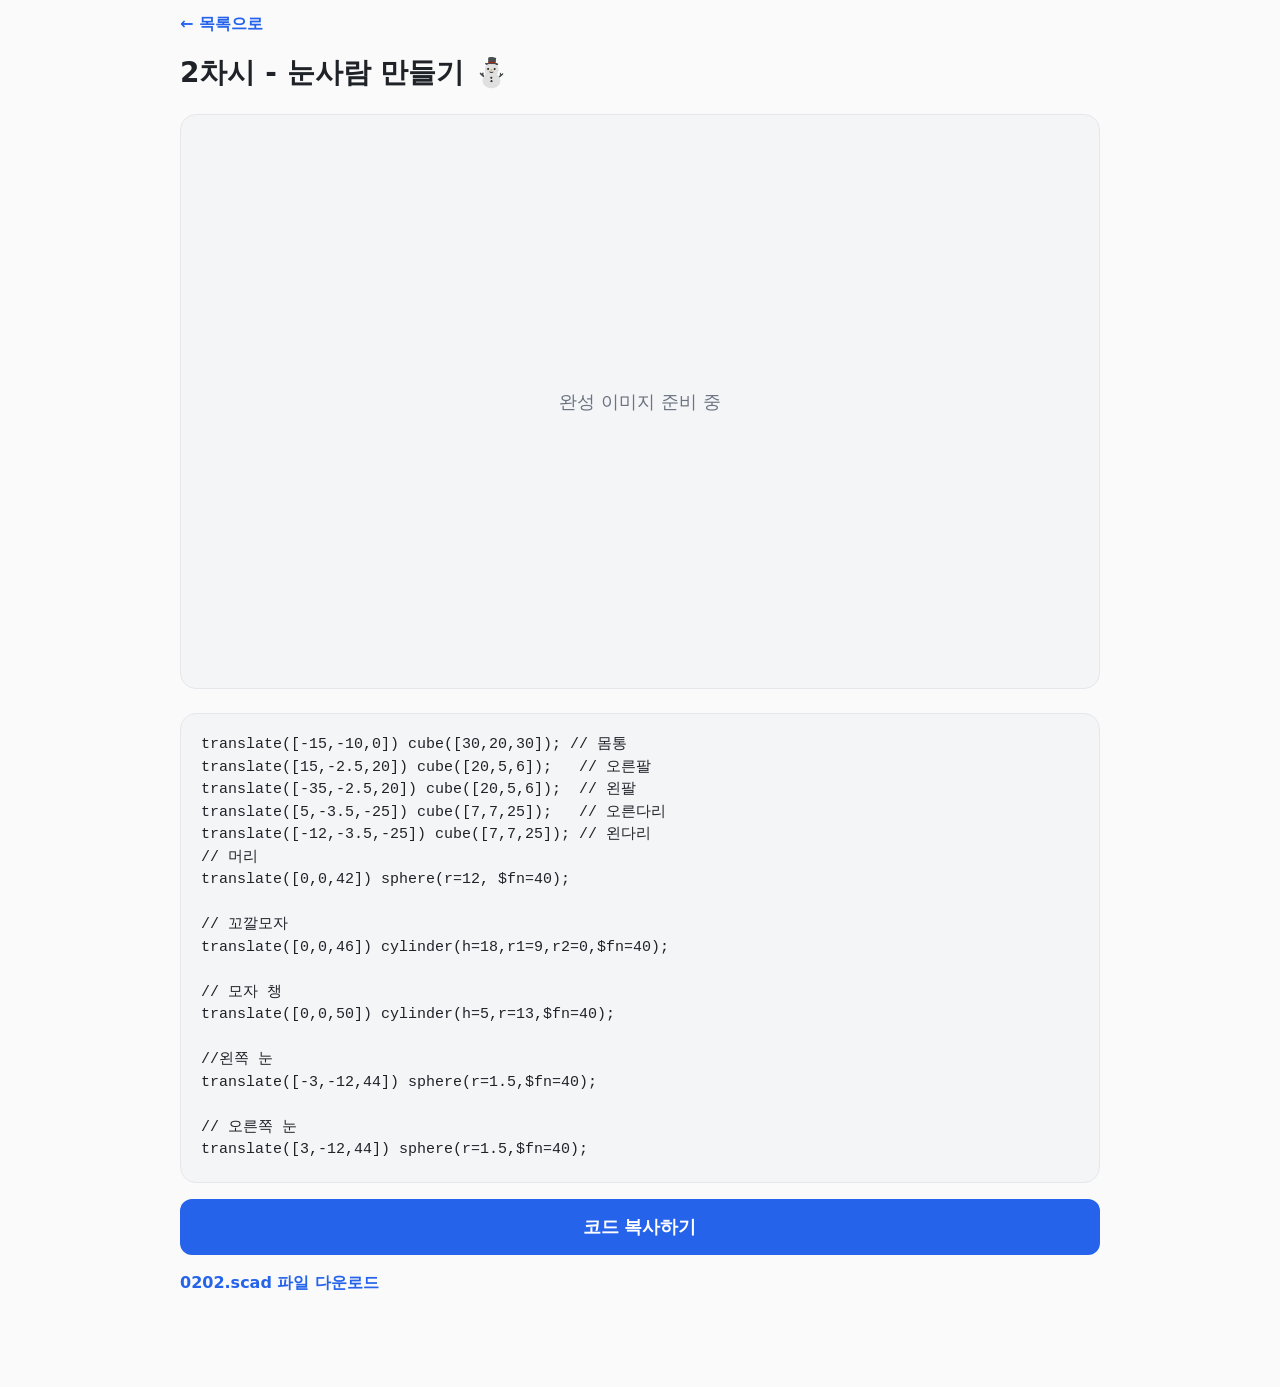
==== lessons/02/index.html @ 9d1353fc "Add 2차시 눈사람 lesson page and site gallery Homepage links to per-lesson pages with source code and a c" ====
<!doctype html>
<html lang="ko">
<head>
<meta charset="utf-8">
<meta name="viewport" content="width=device-width, initial-scale=1">
<title>2차시 - 눈사람 만들기 | 정탑 OpenSCAD 교실</title>
<link rel="stylesheet" href="../../assets/style.css">
</head>
<body>
<main>
  <a class="back" href="../../index.html">&larr; 목록으로</a>
  <h1 class="lesson-title">2차시 - 눈사람 만들기 ⛄</h1>

  <div class="preview">
    <span class="placeholder">완성 이미지 준비 중</span>
  </div>

  <div class="code-block">
    <pre id="code">translate([-15,-10,0]) cube([30,20,30]); // 몸통
translate([15,-2.5,20]) cube([20,5,6]);   // 오른팔
translate([-35,-2.5,20]) cube([20,5,6]);  // 왼팔
translate([5,-3.5,-25]) cube([7,7,25]);   // 오른다리
translate([-12,-3.5,-25]) cube([7,7,25]); // 왼다리
// 머리
translate([0,0,42]) sphere(r=12, $fn=40);

// 꼬깔모자
translate([0,0,46]) cylinder(h=18,r1=9,r2=0,$fn=40);

// 모자 챙
translate([0,0,50]) cylinder(h=5,r=13,$fn=40);

//왼쪽 눈
translate([-3,-12,44]) sphere(r=1.5,$fn=40);

// 오른쪽 눈
translate([3,-12,44]) sphere(r=1.5,$fn=40);</pre>
  </div>

  <button class="copy-btn" id="copyBtn">코드 복사하기</button>

  <p><a class="back" href="0202.scad" download>0202.scad 파일 다운로드</a></p>
</main>

<script>
const btn = document.getElementById('copyBtn');
const code = document.getElementById('code');
btn.addEventListener('click', async () => {
  try {
    await navigator.clipboard.writeText(code.textContent);
    btn.textContent = '복사 완료!';
    btn.classList.add('copied');
    setTimeout(() => {
      btn.textContent = '코드 복사하기';
      btn.classList.remove('copied');
    }, 1500);
  } catch (e) {
    btn.textContent = '복사 실패, 직접 선택해서 복사해주세요';
  }
});
</script>
</body>
</html>
---- assets/style.css ----
:root {
  color-scheme: light dark;
  --bg: #fafafa;
  --card-bg: #ffffff;
  --text: #1f2328;
  --muted: #6b7280;
  --accent: #2563eb;
  --accent-hover: #1d4ed8;
  --border: #e5e7eb;
  --code-bg: #f4f5f7;
}

@media (prefers-color-scheme: dark) {
  :root {
    --bg: #16181c;
    --card-bg: #1f2228;
    --text: #f0f2f5;
    --muted: #9aa2ad;
    --accent: #4d8dff;
    --accent-hover: #6ea0ff;
    --border: #2c2f36;
    --code-bg: #101216;
  }
}

* { box-sizing: border-box; }

body {
  margin: 0;
  font-family: "Pretendard", "Apple SD Gothic Neo", "Noto Sans KR", system-ui, sans-serif;
  background: var(--bg);
  color: var(--text);
  line-height: 1.5;
}

header.site-header {
  padding: 28px 20px 16px;
  text-align: center;
}

header.site-header h1 {
  margin: 0;
  font-size: clamp(24px, 5vw, 32px);
}

header.site-header p {
  margin: 6px 0 0;
  color: var(--muted);
  font-size: 16px;
}

main {
  max-width: 960px;
  margin: 0 auto;
  padding: 12px 20px 60px;
}

.gallery {
  display: grid;
  grid-template-columns: repeat(auto-fill, minmax(220px, 1fr));
  gap: 20px;
  margin-top: 20px;
}

.card {
  display: block;
  background: var(--card-bg);
  border: 1px solid var(--border);
  border-radius: 16px;
  overflow: hidden;
  text-decoration: none;
  color: var(--text);
  transition: transform 0.15s ease, box-shadow 0.15s ease;
}

.card:hover, .card:active {
  transform: translateY(-3px);
  box-shadow: 0 8px 20px rgba(0,0,0,0.10);
}

.card .thumb {
  aspect-ratio: 4 / 3;
  display: flex;
  align-items: center;
  justify-content: center;
  font-size: 64px;
  background: var(--code-bg);
}

.card .thumb img {
  width: 100%;
  height: 100%;
  object-fit: cover;
}

.card .label {
  padding: 14px 16px;
  font-size: 18px;
  font-weight: 700;
  text-align: center;
}

a.back {
  display: inline-block;
  margin-bottom: 16px;
  color: var(--accent);
  text-decoration: none;
  font-weight: 600;
  font-size: 16px;
}

a.back:hover { color: var(--accent-hover); }

.lesson-title {
  font-size: clamp(22px, 5vw, 28px);
  margin: 0 0 20px;
}

.preview {
  border: 1px solid var(--border);
  border-radius: 16px;
  overflow: hidden;
  margin-bottom: 24px;
  background: var(--code-bg);
  aspect-ratio: 16 / 10;
  display: flex;
  align-items: center;
  justify-content: center;
}

.preview img {
  width: 100%;
  height: 100%;
  object-fit: contain;
}

.preview .placeholder {
  color: var(--muted);
  font-size: 18px;
}

.code-block {
  position: relative;
  background: var(--code-bg);
  border: 1px solid var(--border);
  border-radius: 16px;
  padding: 20px;
  overflow-x: auto;
}

.code-block pre {
  margin: 0;
  font-family: "SFMono-Regular", Menlo, Consolas, monospace;
  font-size: 15px;
  white-space: pre;
}

.copy-btn {
  display: block;
  width: 100%;
  margin-top: 16px;
  padding: 16px;
  font-size: 18px;
  font-weight: 700;
  color: #fff;
  background: var(--accent);
  border: none;
  border-radius: 12px;
  cursor: pointer;
}

.copy-btn:hover { background: var(--accent-hover); }

.copy-btn.copied { background: #16a34a; }
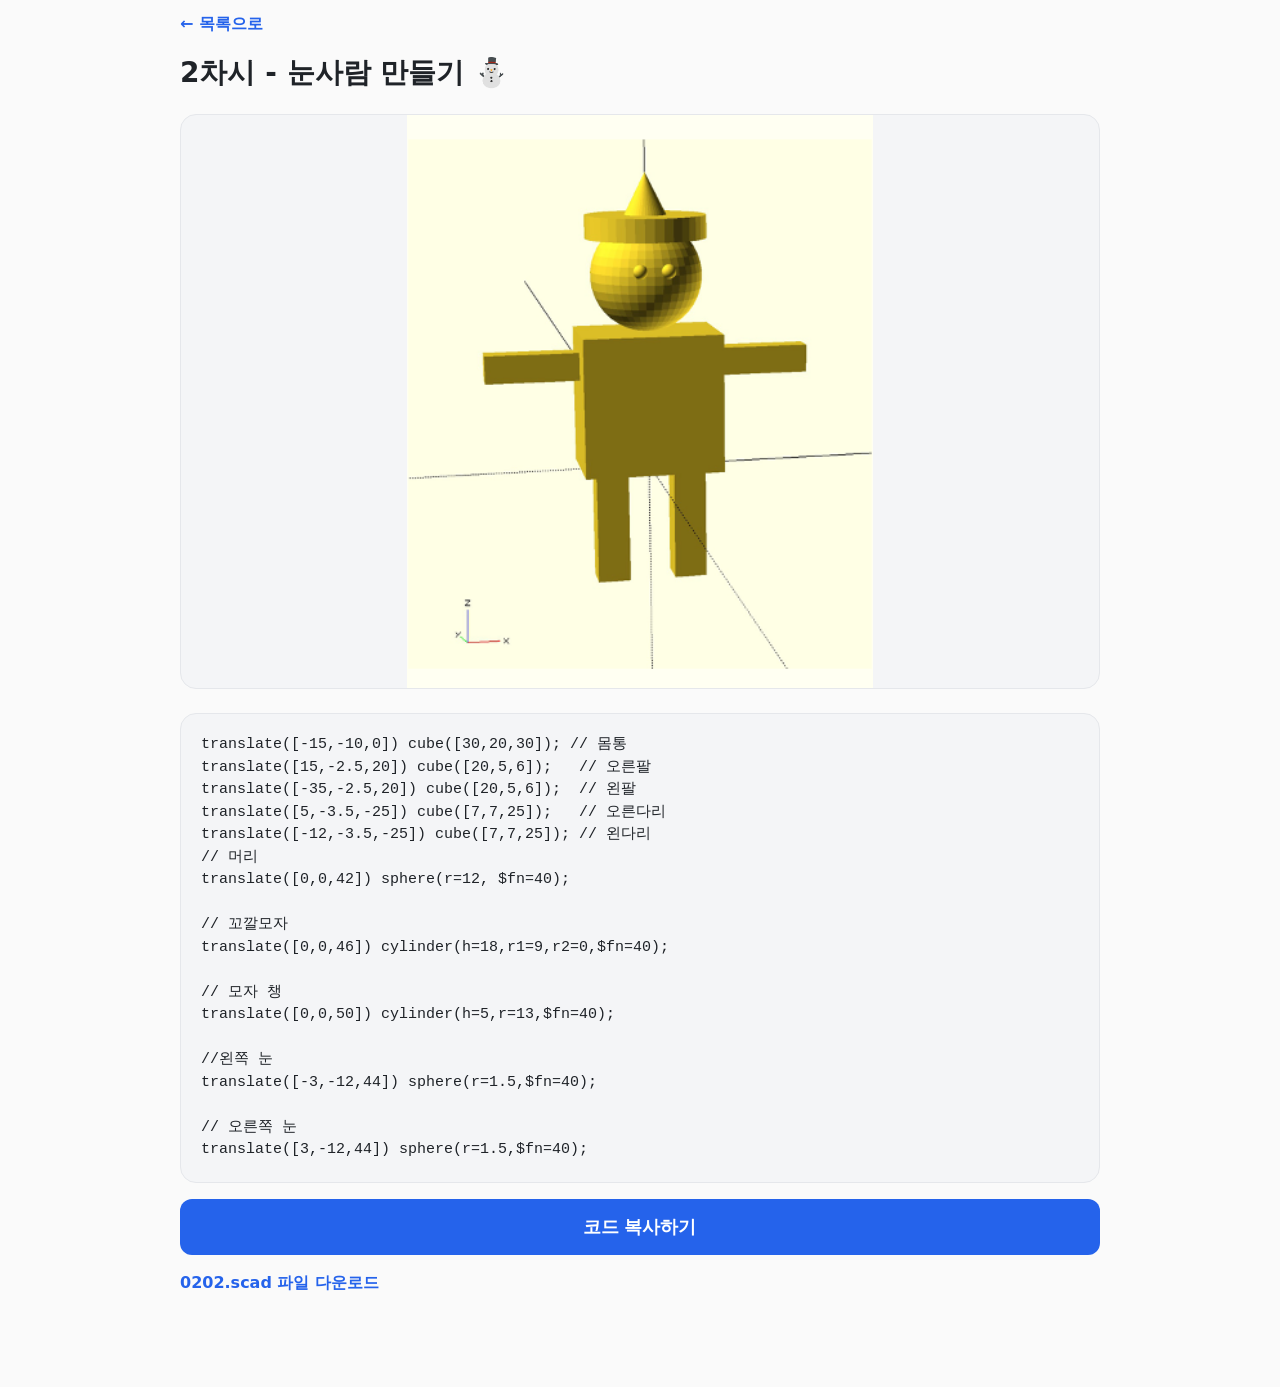
==== commit 53d78cd5: "Add 2차시 완성 이미지" ====
--- a/lessons/02/index.html
+++ b/lessons/02/index.html
@@ -3,7 +3,7 @@
 <head>
 <meta charset="utf-8">
 <meta name="viewport" content="width=device-width, initial-scale=1">
-<title>2차시 - 눈사람 만들기 | 정탑 OpenSCAD 교실</title>
+<title>2차시 - 눈사람 만들기 | 중탑 OpenSCAD 교실</title>
 <link rel="stylesheet" href="../../assets/style.css">
 </head>
 <body>
@@ -12,7 +12,7 @@
   <h1 class="lesson-title">2차시 - 눈사람 만들기 ⛄</h1>
 
   <div class="preview">
-    <span class="placeholder">완성 이미지 준비 중</span>
+    <img src="preview.png" alt="2차시 눈사람 완성 이미지">
   </div>
 
   <div class="code-block">
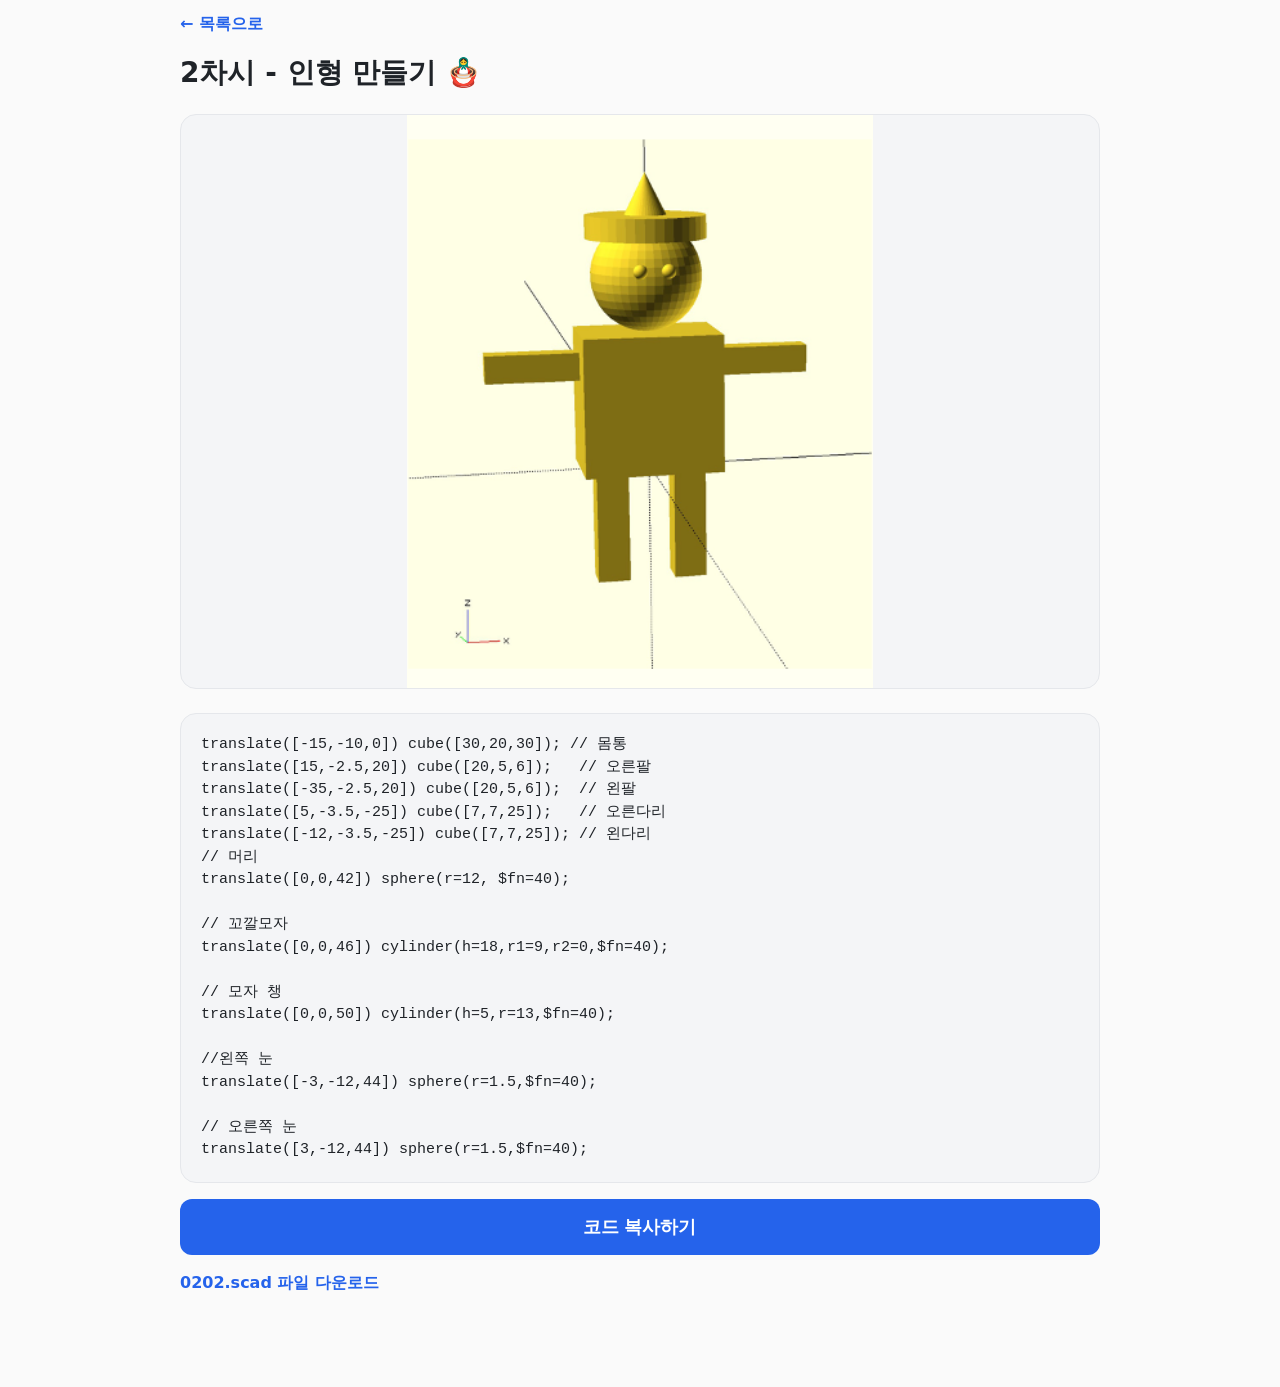
==== commit 21e1179c: "Rename 2차시 눈사람 to 인형" ====
--- a/lessons/02/index.html
+++ b/lessons/02/index.html
@@ -3,16 +3,16 @@
 <head>
 <meta charset="utf-8">
 <meta name="viewport" content="width=device-width, initial-scale=1">
-<title>2차시 - 눈사람 만들기 | 중탑 OpenSCAD 교실</title>
+<title>2차시 - 인형 만들기 | 중탑 OpenSCAD 교실</title>
 <link rel="stylesheet" href="../../assets/style.css">
 </head>
 <body>
 <main>
   <a class="back" href="../../index.html">&larr; 목록으로</a>
-  <h1 class="lesson-title">2차시 - 눈사람 만들기 ⛄</h1>
+  <h1 class="lesson-title">2차시 - 인형 만들기 🪆</h1>
 
   <div class="preview">
-    <img src="preview.png" alt="2차시 눈사람 완성 이미지">
+    <img src="preview.png" alt="2차시 인형 완성 이미지">
   </div>
 
   <div class="code-block">
